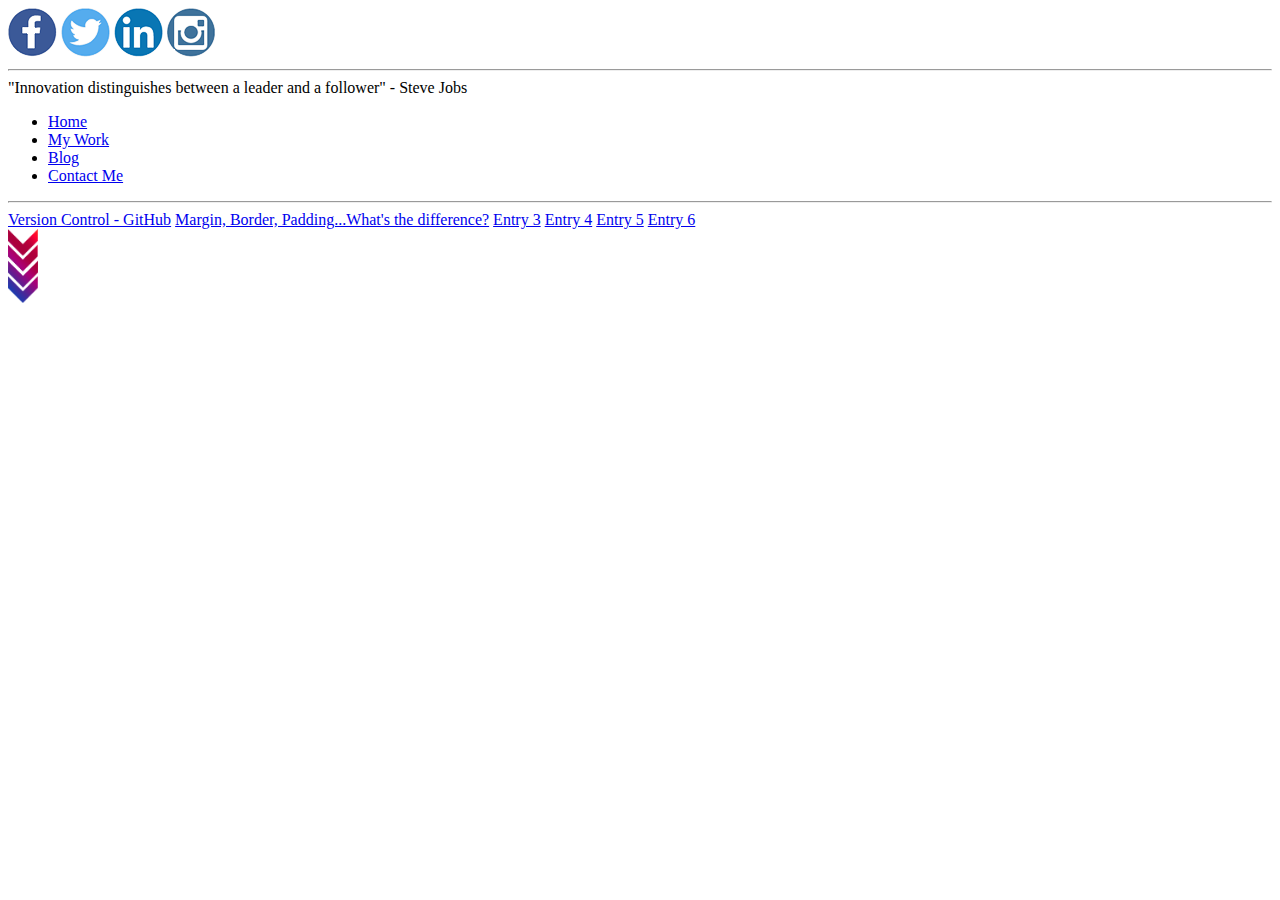
==== blog/index.html @ 5133f651 "done with blog post" ====
<!DOCTYPE html>
<html lang="en">
<head>
  <meta charset="UTF-8">
  <title>Blog</title>
</head>
  <body>
    <header class="social-elements">
      <img src="../imgs/social-fb.png" alt="Facebook">
      <img src="../imgs/social-twitter.png" alt="Twitter">
      <img src="../imgs/social-linkedin.png" alt="LinkedIn">
      <img src="../imgs/social-insta.png" alt="Instagram">
    </header>

    <hr>

    <header class="navi">
      <span class="insp-quote">"Innovation distinguishes between a leader and a follower" - Steve Jobs</span>
      <ul>
        <li>
          <a href="../index.html">Home</a>
        </li>

        <li>
          <a href="../projects.html">My Work</a>
        </li>

        <li>
          <a href="index.html">Blog</a>
        </li>

        <li>
          <a href="../contact.html">Contact Me</a>
        </li>
      </ul>
    </header>

    <hr>

    <main id="blog-entries">
      <a href="git.html" class="blog-entry">Version Control - GitHub</a>
      <a href="css-concepts.html" class="blog-entry">Margin, Border, Padding...What's the difference?</a>
      <a href="#" class="blog-entry">Entry 3</a>
      <a href="#" class="blog-entry">Entry 4</a>
      <a href="#" class="blog-entry">Entry 5</a>
      <a href="#" class="blog-entry">Entry 6</a>
    </main>

    <img src="../imgs/down-arrows.png" alt="sliding-arrow" width="30">
  </body>
</html>
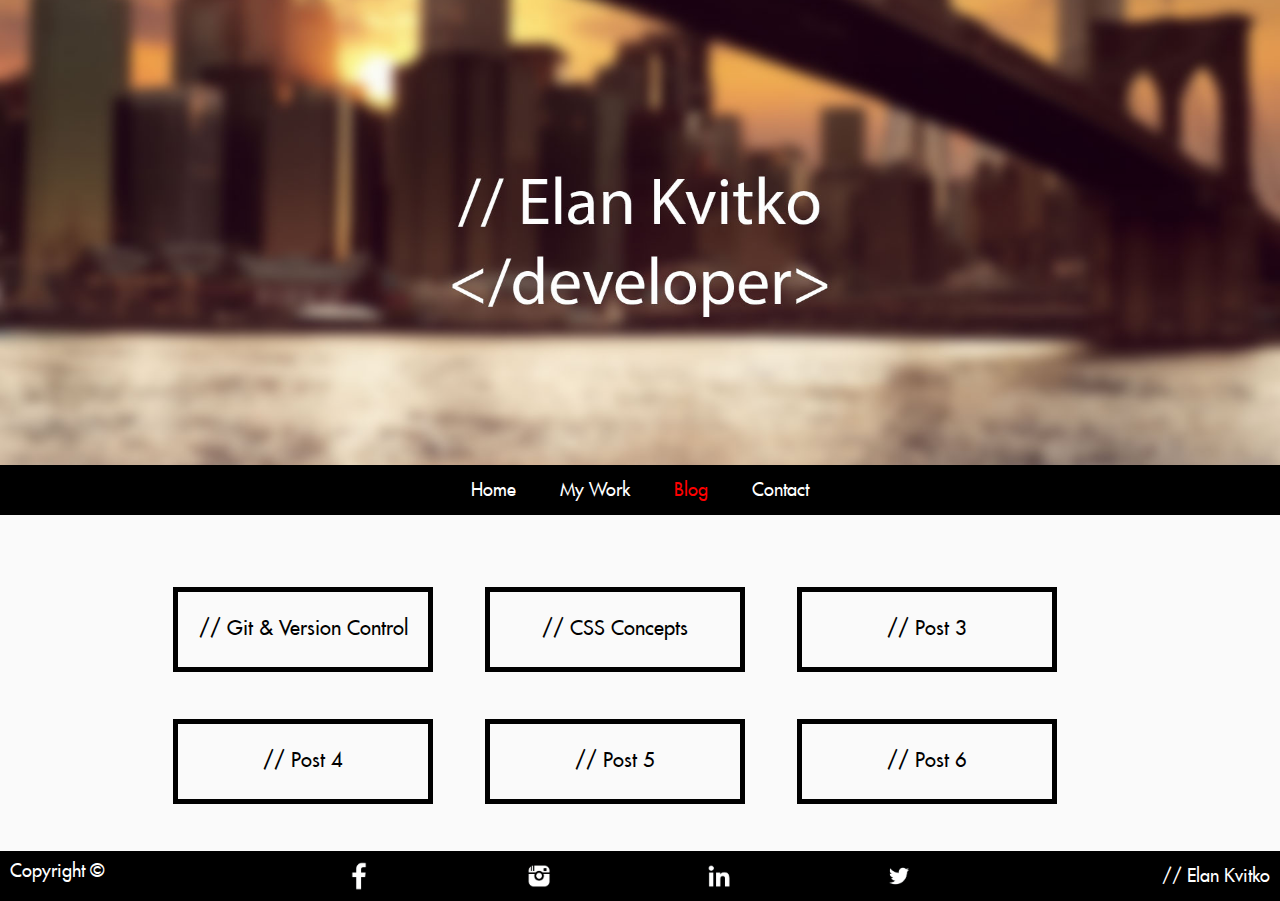
==== commit e418056d: "change everything" ====
--- a/blog/index.html
+++ b/blog/index.html
@@ -2,50 +2,58 @@
 <html lang="en">
 <head>
   <meta charset="UTF-8">
-  <title>Blog</title>
+  <title>Elan Kvitko</title>
+  <link rel="stylesheet" href="../stylesheets/default.css">
+  <link rel="stylesheet" href="../stylesheets/blog-index.css">
+  <script src="https://cdnjs.cloudflare.com/ajax/libs/jquery/2.2.1/jquery.min.js"></script>
+  <script src="../scripts/modernizr-2.6.1.min.js"></script>
+  <script src="../js/footer-social-all-pages.js"></script>
+  <script src="../js/color.js"></script>
+  <script src="../garand-sticky/jquery.sticky.js"></script>
 </head>
   <body>
-    <header class="social-elements">
-      <img src="../imgs/social-fb.png" alt="Facebook">
-      <img src="../imgs/social-twitter.png" alt="Twitter">
-      <img src="../imgs/social-linkedin.png" alt="LinkedIn">
-      <img src="../imgs/social-insta.png" alt="Instagram">
-    </header>
+    <header class="bg"></header>
 
-    <hr>
-
-    <header class="navi">
-      <span class="insp-quote">"Innovation distinguishes between a leader and a follower" - Steve Jobs</span>
-      <ul>
-        <li>
-          <a href="../index.html">Home</a>
-        </li>
-
-        <li>
-          <a href="../projects.html">My Work</a>
-        </li>
-
-        <li>
-          <a href="index.html">Blog</a>
-        </li>
-
-        <li>
-          <a href="../contact.html">Contact Me</a>
-        </li>
+    <header id="sticker">
+      <ul class="navi">
+        <li><a href="../index.html">Home</a></li>
+        <li><a href="#">My Work</a></li>
+        <li><a href="index.html" class="active">Blog</a></li>
+        <li><a href="#">Contact</a></li>
       </ul>
     </header>
 
-    <hr>
-
-    <main id="blog-entries">
-      <a href="git.html" class="blog-entry">Version Control - GitHub</a>
-      <a href="css-concepts.html" class="blog-entry">Margin, Border, Padding...What's the difference?</a>
-      <a href="#" class="blog-entry">Entry 3</a>
-      <a href="#" class="blog-entry">Entry 4</a>
-      <a href="#" class="blog-entry">Entry 5</a>
-      <a href="#" class="blog-entry">Entry 6</a>
+    <main>
+      <table>
+        <tr>
+          <td class="entry1"><div class="boxes"><a href="git.html" class="main-posts entry-1">// Git & Version Control</a></div></td>
+          <td class="entry2"><div class="boxes"><a href="css-concepts.html" class="main-posts entry-2">// CSS Concepts</a></div></td>
+          <td class="entry3"><div class="boxes"><a href="" class="main-posts entry-3">// Post 3</a></div></td>
+        </tr>
+        <tr>
+          <td class="entry4"><div class="boxes"><a href="" class="main-posts entry-4">// Post 4</a></div></td>
+          <td class="entry5"><div class="boxes"><a href="" class="main-posts entry-5">// Post 5</a></div></td>
+          <td class="entry6"><div class="boxes"><a href="" class="main-posts entry-6">// Post 6</a></div></td>
+        </tr>
+      </table>
     </main>
 
-    <img src="../imgs/down-arrows.png" alt="sliding-arrow" width="30">
+    <footer>
+    <h3 class="copyright">Copyright &copy</h3>
+    <div class="social-icons">
+      <a href=""><img src="../imgs/social-fb-footer.png" alt="" class="fb-link"></a>
+      <a href=""><img src="../imgs/social-insta-footer.png" alt="" class="insta-link"></a>
+      <a href=""><img src="../imgs/social-linkedin-footer.png" alt="" class="linked-link"></a>
+      <a href=""><img src="../imgs/social-twitter-footer.png" alt="" class="twitter-link"></a>
+    </div>
+    <h3 class="footer-name">// Elan Kvitko</h3>
+  </footer>
+
+
+    <script>
+      $(document).ready(function(){
+        $("#sticker").sticky({topSpacing:0});
+      });
+    </script>
   </body>
 </html>--- a/stylesheets/default.css
+++ b/stylesheets/default.css
@@ -0,0 +1,185 @@
+/*Load Font*/
+@font-face {
+  font-family: Futura;
+  src: url(../fonts/FuturaExtended.ttf);
+}
+
+/*Reset CSS*/
+
+* {
+  margin: 0 auto;
+  padding: 0;
+}
+
+body {
+  background-color: #fafafa;
+}
+
+/*Style Top Header*/
+
+header.bg {
+  width: 100%;
+  height: 465px;
+  background-image: url("../imgs/nyc-3.jpg");
+  background-size: 100% ;
+  background-repeat: no-repeat;
+  background-position: center;
+}
+
+
+/*Style Header and Nav*/
+
+header {
+  width: 100%;
+  height: 50px;
+  background-color: #000;
+}
+
+header ul.navi {
+  text-align: center;
+  padding-top: 15px;
+}
+
+ul.navi li {
+  padding: 20px;
+  display: inline;
+}
+
+ul.navi li a {
+  text-decoration: none;
+  color: #fff;
+  font: 18px Futura;
+}
+
+ul.navi li a:hover {
+  -webkit-transition: color 0.5s ease;
+  transition: color 0.5s ease;
+  color: #ff0000;
+}
+
+ul.navi li a.active {
+  color: #ff0000;
+}
+
+/*Style main content*/
+
+main#me {
+  width: 80%;
+}
+
+main#me img.elan {
+  float: left;
+  margin-top: 50px;
+  margin-left: 50px;
+  width: 300px;
+}
+
+main#me div.dark-box {
+  float: left;
+  width: 400px;
+  height: 40px;
+  margin-top: 70px;
+  margin-left: 150px;
+  background-color: #2f2b2c;
+  border-bottom: 40px solid #1c1a1a;
+  border-radius: 10px;
+  text-align: center;
+}
+
+main#me div.dark-box p.name {
+  font: 18px Futura;
+  color: #ebebeb;
+  margin-top: 10px;
+}
+
+main#me div.dark-box p.pos {
+  font: 18px Futura;
+  color: #ff0000;
+  margin-top: 20px;
+}
+
+main#me div.dark-box section.about-text {
+  margin-top: 30px;
+  text-align: justify;
+}
+
+main#me div.dark-box img.lang-logo {
+  width: 400px;
+  margin-top: 20px;
+}
+
+/*Style Before Footer Blog Content*/
+
+h1.blog-home-head {
+  clear: both;
+  width: 913px;
+  padding-top: 70px;
+  margin-left: 150px;
+  font: 1.6em Futura;
+  padding-bottom: 10px;
+  border-bottom: 1px solid #000;
+}
+
+h1.blog-home-head span {
+  color: #ff0000;
+}
+
+div#latest {
+  padding-top: 30px;
+  clear: both;
+}
+
+div#latest img.css-logo {
+  width: 150px;
+  margin-left: 350px;
+  float: left;
+}
+
+div#latest a.entry-title {
+  float: left;
+  font: 40px Futura;
+  color: #000;
+  margin-top: 100px;
+  margin-left: 50px;
+  text-decoration: none;
+}
+
+
+/*Footer Styles*/
+
+footer {
+  clear: both;
+  width: 100%;
+  height: 50px;
+  background-color: #000;
+  text-align: center;
+}
+
+footer h3.copyright {
+  float: left;
+  padding-top: 10px;
+  margin-left: 10px;
+  font: 18px Futura;
+  color: #fff;
+}
+
+footer div.social-icons {
+  float: left;
+  margin-left: 90px;
+}
+
+footer div.social-icons img {
+  float: left;
+  width: 30px;
+  margin-top: 10px;
+  margin-left: 150px;
+}
+
+footer h3.footer-name {
+  /*clear: both;*/
+  float: right;
+  margin-top: 15px;
+  margin-right: 10px;
+  font: 18px Futura;
+  color: #fff;
+}--- a/stylesheets/blog-index.css
+++ b/stylesheets/blog-index.css
@@ -0,0 +1,24 @@
+main table {
+  margin-top: 70px;
+}
+
+main table tr td div.boxes {
+  width: 250px;
+  height: 50px;
+  border: 5px solid #000;
+  text-align: center;
+  margin-right: 50px;
+  margin-bottom: 45px;
+  padding-top: 25px;
+}
+
+main table tr td div.boxes a.main-posts {
+  font: 20px Futura;
+  color: #000;
+  text-decoration: none;
+}
+
+main table tr td div.boxes:hover {
+  transition: background-color 0.5s ease;
+  background-color: #ff0000;
+}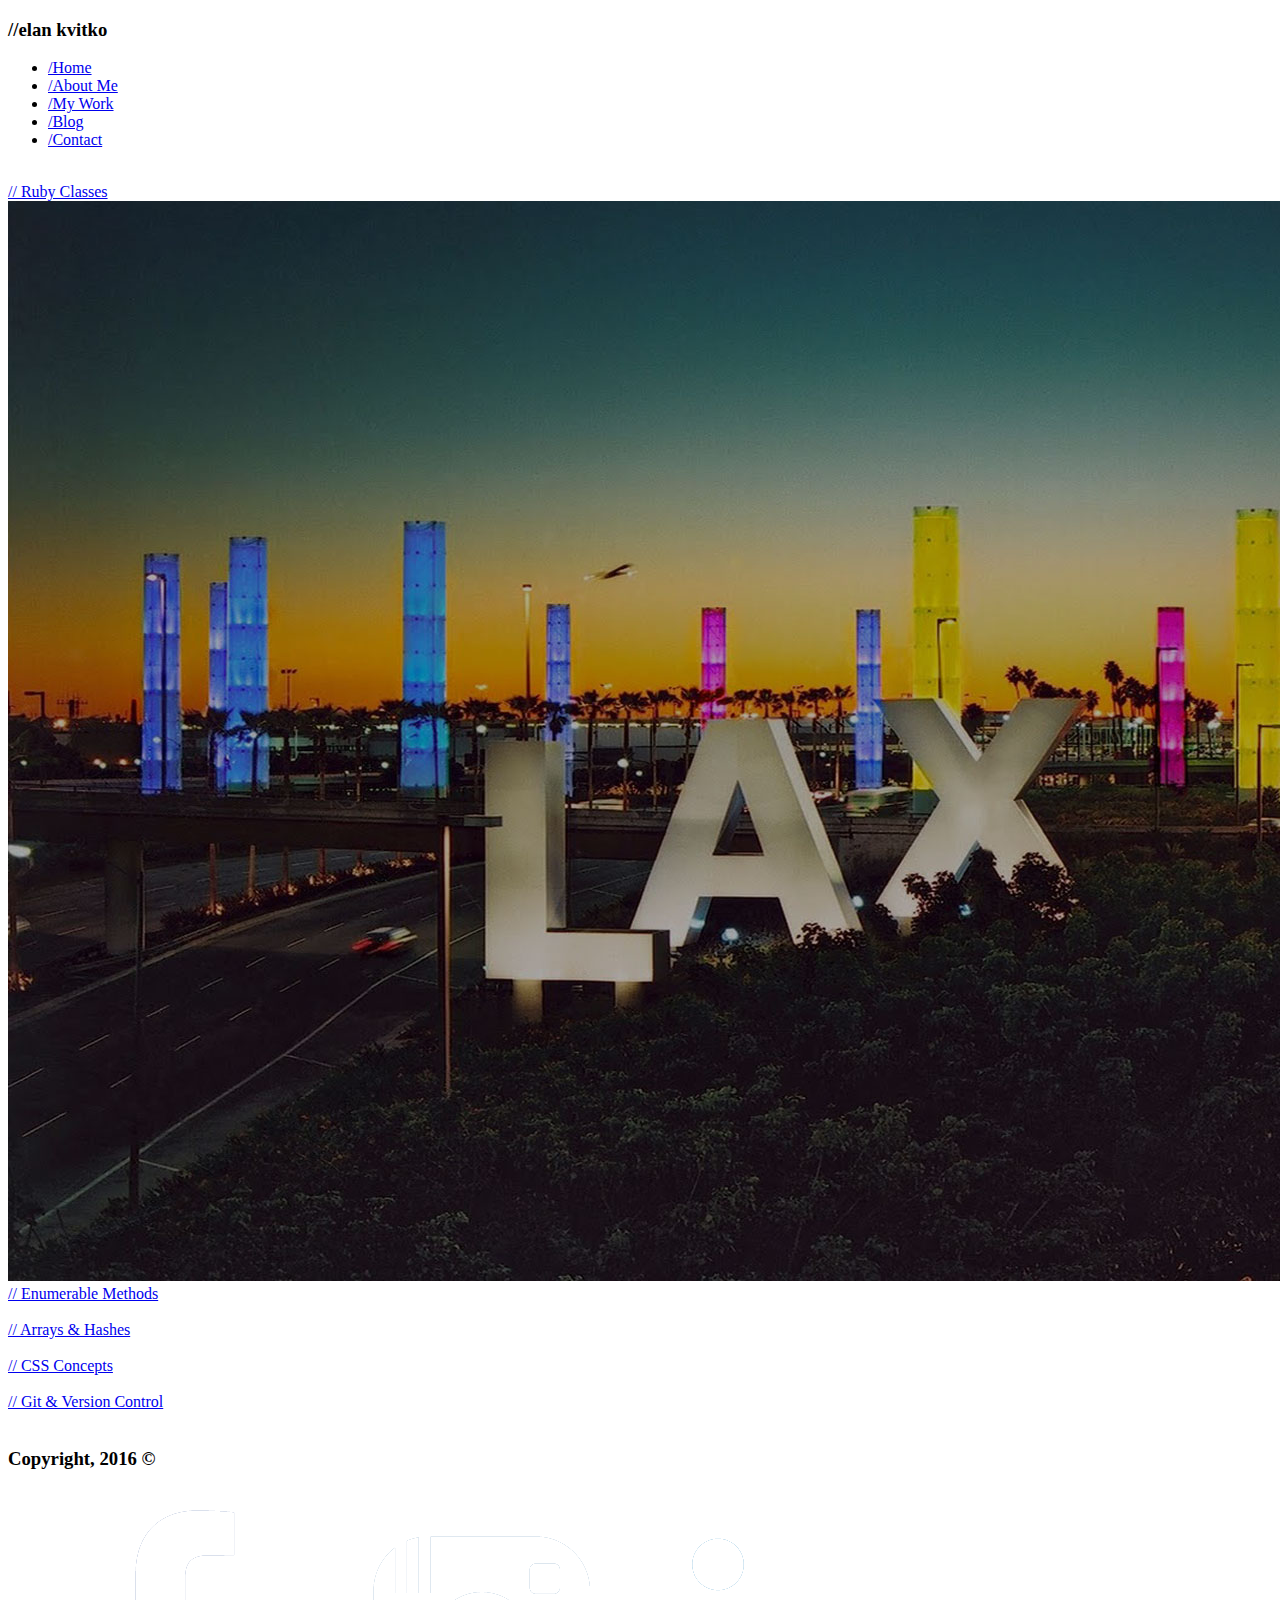
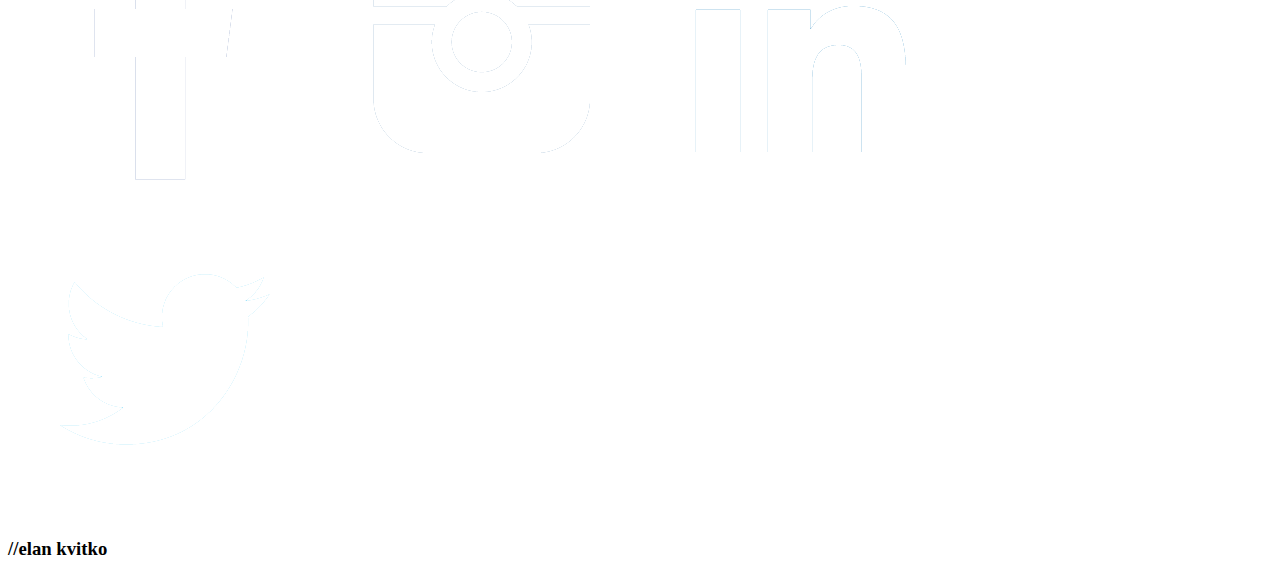
==== commit 4a79cbd3: "Merge pull request #8 from elan71592/edit-styles" ====
--- a/blog/index.html
+++ b/blog/index.html
@@ -3,56 +3,80 @@
 <head>
   <meta charset="UTF-8">
   <title>Elan Kvitko</title>
-  <link rel="stylesheet" href="../stylesheets/default.css">
-  <link rel="stylesheet" href="../stylesheets/blog-index.css">
-  <script src="https://cdnjs.cloudflare.com/ajax/libs/jquery/2.2.1/jquery.min.js"></script>
-  <script src="../scripts/modernizr-2.6.1.min.js"></script>
-  <script src="../js/footer-social-all-pages.js"></script>
+  <link rel="stylesheet" href="../css/style.css">
+  <link rel="stylesheet" href="../css/blog_index.css">
+  <link rel="stylesheet" href="../materialize/css/materialize.css">
+  <link rel="stylesheet" href="https://cdnjs.cloudflare.com/ajax/libs/normalize/3.0.3/normalize.min.css">
+  <link href="https://fonts.googleapis.com/icon?family=Material+Icons" rel="stylesheet">
   <script src="../js/color.js"></script>
   <script src="../garand-sticky/jquery.sticky.js"></script>
+  <script src="https://ajax.googleapis.com/ajax/libs/jquery/2.2.2/jquery.min.js"></script>
+  <script src="../js/color.js"></script>
+  <script src="../garand-sticky/jquery.sticky.js"></script>
+  <script src="../materialize/js/materialize.min.js"></script>
+  <script src="../jquery.bxslider/jquery.bxslider.min.js"></script>
 </head>
   <body>
-    <header class="bg"></header>
-
-    <header id="sticker">
-      <ul class="navi">
-        <li><a href="../index.html">Home</a></li>
-        <li><a href="#">My Work</a></li>
-        <li><a href="index.html" class="active">Blog</a></li>
-        <li><a href="#">Contact</a></li>
-      </ul>
+    <header>
+      <nav id="nav-wrapper">
+        <h3><span>//</span>elan kvitko</h3>
+        <ul class="nav">
+          <li><a href="../index.html" class="active">/Home</a></li>
+          <li><a href="#">/About Me</a></li>
+          <li><a href="#">/My Work</a></li>
+          <li><a href="#">/Blog</a></li>
+          <li><a href="#">/Contact</a></li>
+        </ul>
+      </nav>
     </header>
 
-    <main>
-      <table>
-        <tr>
-          <td class="entry1"><div class="boxes"><a href="git.html" class="main-posts entry-1">// Git & Version Control</a></div></td>
-          <td class="entry2"><div class="boxes"><a href="css-concepts.html" class="main-posts entry-2">// CSS Concepts</a></div></td>
-          <td class="entry3"><div class="boxes"><a href="" class="main-posts entry-3">// Post 3</a></div></td>
-        </tr>
-        <tr>
-          <td class="entry4"><div class="boxes"><a href="" class="main-posts entry-4">// Post 4</a></div></td>
-          <td class="entry5"><div class="boxes"><a href="" class="main-posts entry-5">// Post 5</a></div></td>
-          <td class="entry6"><div class="boxes"><a href="" class="main-posts entry-6">// Post 6</a></div></td>
-        </tr>
-      </table>
-    </main>
+    <div class="parallax-container one">
+      <div class="parallax"><img src="../imgs/blog-index.jpg" alt=""></div>
+    </div>
+
+    <div class="parallax-container two">
+      <a href="ruby-classes.html" class="center-link">//  Ruby Classes</a>
+      <div class="parallax"><img src="../imgs/blog-5.jpg" alt=""></div>
+    </div>
+
+    <div class="parallax-container two">
+      <a href="enumerable-methods.html" class="center-link">// Enumerable Methods</a>
+      <div class="parallax"><img src="../imgs/blog-4.jpg" alt=""></div>
+    </div>
+
+    <div class="parallax-container three">
+      <a href="arrays-hashes.html" class="center-link">// Arrays & Hashes</a>
+      <div class="parallax"><img src="../imgs/blog-3.jpg" alt=""></div>
+    </div>
+
+    <div class="parallax-container four">
+      <a href="css-concepts.html" class="center-link">// CSS Concepts</a>
+      <div class="parallax"><img src="../imgs/blog-2.jpg" alt=""></div>
+    </div>
+
+    <div class="parallax-container five">
+      <a href="git.html" class="center-link">// Git & Version Control</a>
+      <div class="parallax"><img src="../imgs/blog-1.jpg" alt=""></div>
+    </div>
+
 
     <footer>
-    <h3 class="copyright">Copyright &copy</h3>
-    <div class="social-icons">
-      <a href=""><img src="../imgs/social-fb-footer.png" alt="" class="fb-link"></a>
-      <a href=""><img src="../imgs/social-insta-footer.png" alt="" class="insta-link"></a>
-      <a href=""><img src="../imgs/social-linkedin-footer.png" alt="" class="linked-link"></a>
-      <a href=""><img src="../imgs/social-twitter-footer.png" alt="" class="twitter-link"></a>
-    </div>
-    <h3 class="footer-name">// Elan Kvitko</h3>
-  </footer>
+      <h3 class="copyright">Copyright, 2016 &copy;</h3>
 
+      <div class="social-icons">
+        <a href=""><img src="../imgs/social-fb-footer.png" alt="" class="fb-link"></a>
+        <a href=""><img src="../imgs/social-insta-footer.png" alt="" class="insta-link"></a>
+        <a href=""><img src="../imgs/social-linkedin-footer.png" alt="" class="linked"></a>
+        <a href=""><img src="../imgs/social-twitter-footer.png" alt="" class="twitter"></a>
+        <a href="http://github.com/elan71592"><img src="../imgs/git.png" alt="" class="git"></a>
+      </div>
+
+      <h3 class="footer-name">//elan kvitko</h3>
+    </footer>
 
     <script>
       $(document).ready(function(){
-        $("#sticker").sticky({topSpacing:0});
+        $('.parallax').parallax();
       });
     </script>
   </body>
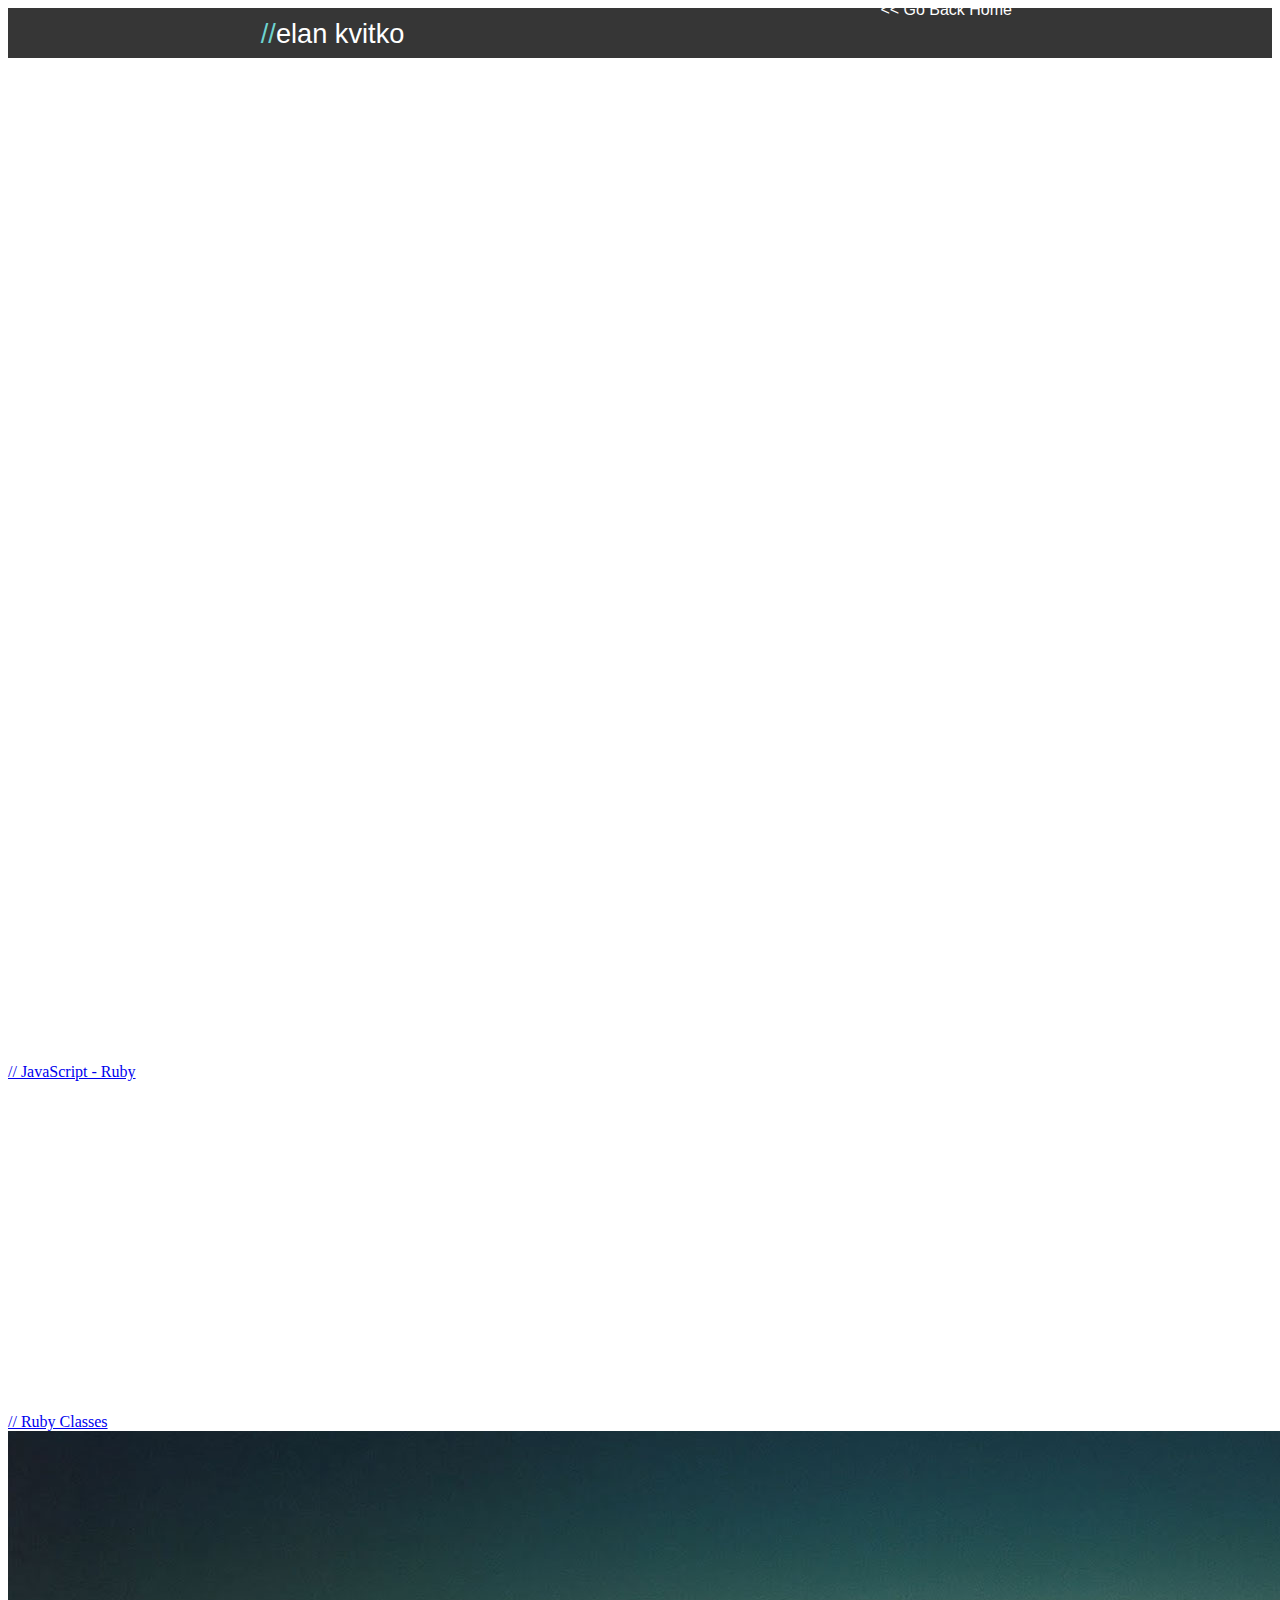
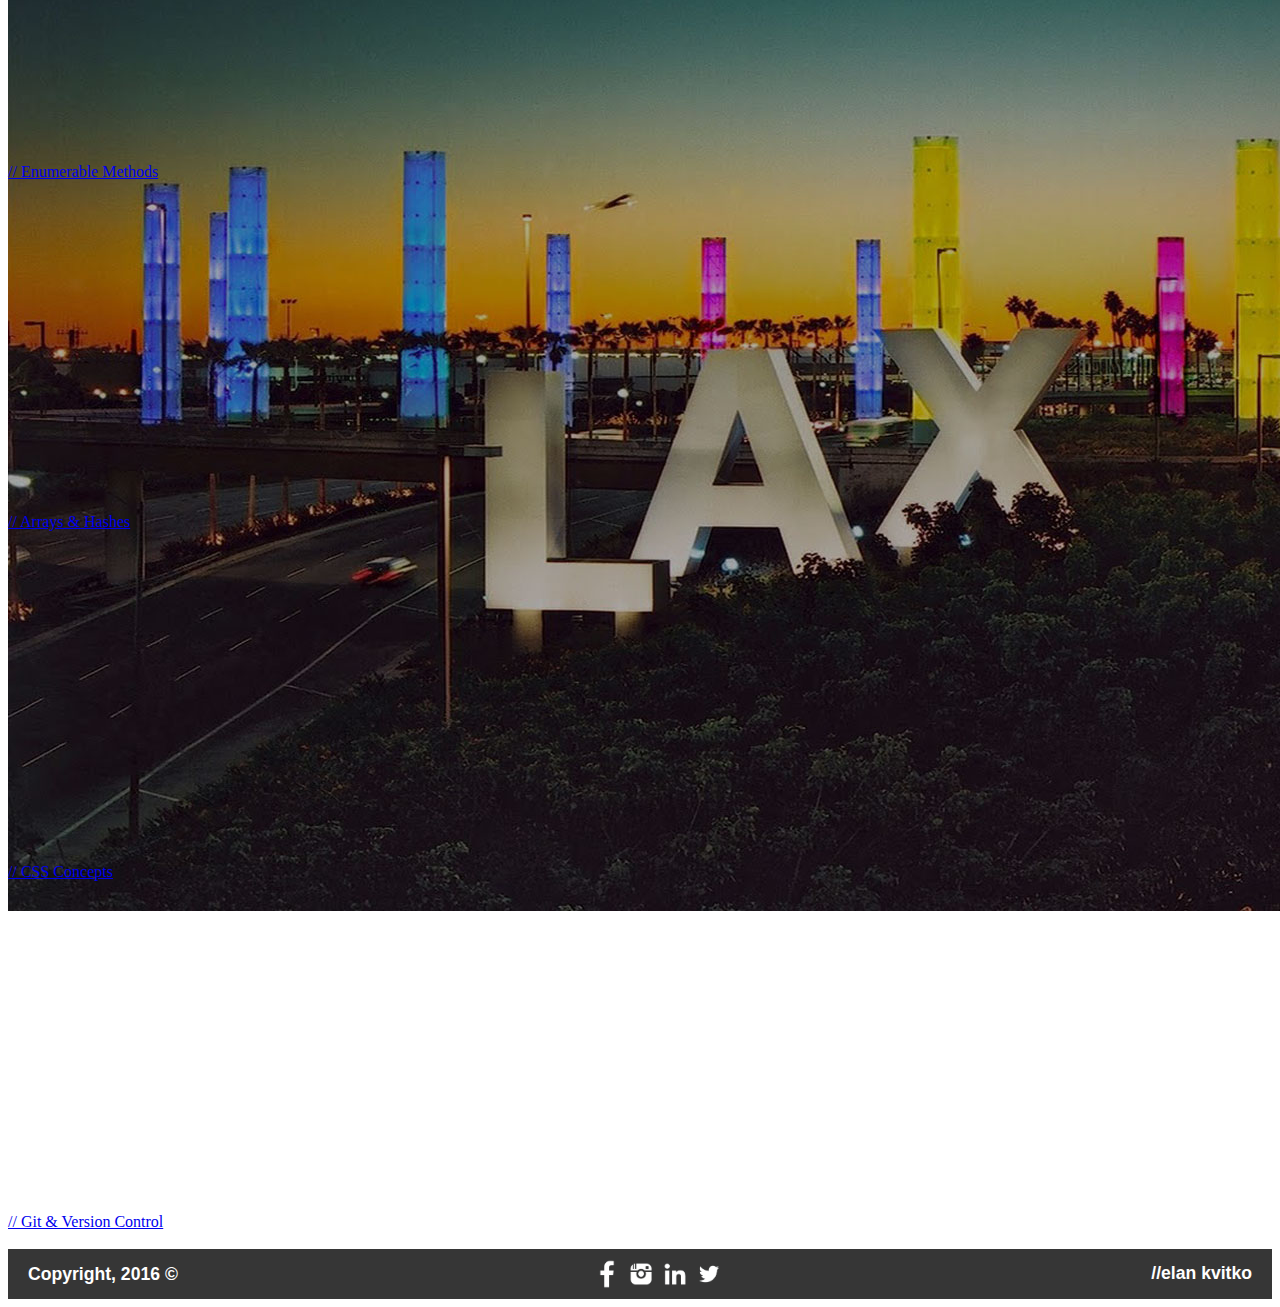
==== commit bb474803: "done 7.9" ====
--- a/blog/index.html
+++ b/blog/index.html
@@ -8,10 +8,9 @@
   <link rel="stylesheet" href="../materialize/css/materialize.css">
   <link rel="stylesheet" href="https://cdnjs.cloudflare.com/ajax/libs/normalize/3.0.3/normalize.min.css">
   <link href="https://fonts.googleapis.com/icon?family=Material+Icons" rel="stylesheet">
-  <script src="../js/color.js"></script>
+  <script src="https://ajax.googleapis.com/ajax/libs/jquery/2.2.2/jquery.min.js"></script>
+  <script src="../js/allPagesFooterColors.js"></script>
   <script src="../garand-sticky/jquery.sticky.js"></script>
-  <script src="https://ajax.googleapis.com/ajax/libs/jquery/2.2.2/jquery.min.js"></script>
-  <script src="../js/color.js"></script>
   <script src="../garand-sticky/jquery.sticky.js"></script>
   <script src="../materialize/js/materialize.min.js"></script>
   <script src="../jquery.bxslider/jquery.bxslider.min.js"></script>
@@ -21,17 +20,18 @@
       <nav id="nav-wrapper">
         <h3><span>//</span>elan kvitko</h3>
         <ul class="nav">
-          <li><a href="../index.html" class="active">/Home</a></li>
-          <li><a href="#">/About Me</a></li>
-          <li><a href="#">/My Work</a></li>
-          <li><a href="#">/Blog</a></li>
-          <li><a href="#">/Contact</a></li>
+          <li><a href="../index.html">&lt;&lt; Go Back Home</a></li>
         </ul>
       </nav>
     </header>
 
     <div class="parallax-container one">
       <div class="parallax"><img src="../imgs/blog-index.jpg" alt=""></div>
+    </div>
+
+    <div class="parallax-container two">
+      <a href="JavaScript.html" class="center-link">//  JavaScript - Ruby</a>
+      <div class="parallax"><img src="../imgs/blog-6.jpg" alt=""></div>
     </div>
 
     <div class="parallax-container two">
--- a/css/style.css
+++ b/css/style.css
@@ -0,0 +1,461 @@
+/*Style Header*/
+header {
+  width: 100%;
+  height: 590px;
+  background-image: url("../imgs/la-skyline.jpg");
+  background-size: cover;
+  background-repeat: no-repeat;
+  background-position: center center;
+}
+
+/*Style Menu Links Within Header*/
+nav#nav-wrapper {
+  width: 100%;
+  height: 50px;
+  background-color: #363636;
+  z-index: 3;
+}
+
+nav#nav-wrapper h3 {
+  margin-top: 10px;
+  margin-left: 20%;
+  float: left;
+  color: #fff;
+  font-family: 'Rubik', sans-serif;
+  font-weight: 500;
+  font-size: 1.7em;
+}
+
+nav#nav-wrapper h3 span {
+  color: #6ed3cf;
+}
+
+nav#nav-wrapper ul.nav {
+  float: right;
+  padding-right: 250px;
+  margin-top: -7px;
+}
+
+nav#nav-wrapper ul.nav li {
+  display: inline;
+  padding-right: 10px;
+}
+
+nav#nav-wrapper ul.nav li a {
+  color: #fff;
+  text-decoration: none;
+  font-family: 'Rubik', sans-serif;
+  font-weight: 500;
+  font-size: 1em;
+}
+
+nav#nav-wrapper ul.nav li a:hover {
+  -webkit-transition: color 0.5s ease;
+  transition: color 0.5s ease;
+  color: #6ed3cf;
+}
+
+/*End Link Styles Within Header*/
+
+/*Style Content In Header*/
+
+header div.header-content {
+  margin-left: 200px;
+  margin-top: 330px;
+}
+
+header div.header-content h3 {
+  width: 400px;
+  padding: 10px;
+  background: rgba(219,68,83,0.85);
+  font-family: 'Rubik', sans-serif;
+  font-weight: 500;
+  font-size: 1.7em;
+  text-align: center;
+  color: #fff;
+  display: block;
+}
+
+header div.header-content p {
+  text-align: center;
+  margin-top: -18px;
+  margin-left: 35px;
+  width: 330px;
+  background: rgba(128,128,128,0.85);
+  display: block;
+  font-family: 'Rubik', sans-serif;
+  font-weight: 500;
+  font-size: 0.8em;
+  padding: 10px;
+  color: #fff;
+}
+
+/*End Style Content In Header*/
+/*End Style Header*/
+
+
+/*Style Sub-Header Bar*/
+
+div.resume-download {
+  width: 100%;
+  text-align: center;
+  padding-top: 20px;
+  padding-bottom: 25px;
+  -webkit-box-shadow: 2px 2px 20px #000;
+          box-shadow: 2px 2px 20px #000;
+}
+
+div.resume-download h3 {
+  font-family: 'Rubik', sans-serif;
+  font-weight: 500;
+  font-size: 2em;
+  color: #db4453;
+  display: inline;
+  padding-right: 90px;
+}
+
+div.resume-download a {
+  text-decoration: none;
+  font-family: 'Rubik', sans-serif;
+  font-weight: 500;
+  color: #db4453;
+  font-size: 1.5em;
+  border: 2px solid #db4453;
+  padding: 10px;
+  -webkit-border-radius: 10px;
+          border-radius: 10px;
+}
+
+div.resume-download a:hover {
+  -webkit-transition: color 0.5s ease;
+  transition: color 0.5s ease;
+  -webkit-transition: background-color 0.5s ease;
+  transition: background-color 0.5s ease;
+  color: #fff;
+  background-color: #db4453;
+}
+
+/*End Style Sub-Header Bar*/
+
+/*Style About Me Content*/
+
+section#about {
+  padding: 10px;
+  width: 100%;
+  height: 340px;
+  display: block;
+  background-color: #363636;
+}
+
+section#about h3 {
+  color: #db4453;
+  text-align: center;
+  margin-top: 5px;
+}
+
+section#about div.p-center {
+  width: 70%;
+  margin: 0 auto;
+  text-align: justify;
+  color: #fff;
+}
+
+/*End Style About Me Content*/
+
+
+/*Style My Work Parallax Image Content*/
+
+.my-work {
+  text-align: center;
+  margin-top: 155px;
+  font-family: 'Rubik', sans-serif;
+  font-weight: 700;
+  color: #db4453;
+  font-size: 4em;
+}
+
+/*End Style My Work Parallax Image Content*/
+
+/*Style My Work Page Content*/
+
+section#my-work-page {
+  height: 480px;
+  text-align: center;
+}
+
+section#my-work-page h3 {
+  text-align: center;
+}
+
+div.slider {
+  width: 80%;
+  margin: 0 auto;
+  margin-top: 30px;
+  box-shadow: 0px 5px 20px 5px;
+}
+
+.content-work {
+  background: rgba(0, 0, 0, 0.35);
+  border-radius: 3px;
+  box-shadow: 0 1px 5px rgba(0, 0, 0, 0.55);
+  font-family: Helvetica Neue, Helvetica, Arial, sans-serif;
+  position: fixed;
+  margin-left: 20px;
+  margin-right: 20px;
+  margin-top: 150px;
+}
+
+.slider .indicators .indicator-item.active {
+  background-color: #db4453 !important;
+}
+
+/*End Style My Work Page Content*/
+
+
+
+/*Style Blog Parallax Image Content*/
+
+.blog {
+  text-align: center;
+  margin-top: 155px;
+  font-family: 'Rubik', sans-serif;
+  font-weight: 700;
+  color: #db4453;
+  font-size: 4em;
+}
+
+/*End Style Blog Parallax Image Content*/
+
+
+/*Style Blog Page Content*/
+
+section#blog-page {
+  width: 100%;
+  height: 350px;
+  border-bottom: 1px solid #db4453;
+}
+
+section#blog-page div#section1 {
+  float: left;
+  margin-top: 30px;
+  width: 400px;
+  border-right: 2px solid #db4453;
+}
+
+section#blog-page div#section1 h3 {
+  padding-left: 50px;
+  font-family: 'Rubik', sans-serif;
+  font-weight: 700;
+  color: #db4453;
+  font-size: 3em;
+}
+
+section#blog-page div#section2 {
+  float: left;
+  margin-top: 30px;
+  margin-left: 40px;
+  height: 300px;
+  width: 800px;
+}
+
+div.bx-viewport {
+  height: 255px !important;
+}
+
+h3.see-all-posts {
+  clear: both;
+  margin-top: 0;
+  margin-bottom: 0;
+  padding-top: 30px;
+  padding-bottom: 30px;
+  text-align: center;
+  font-family: 'Rubik', sans-serif;
+  font-weight: 500;
+  color: #db4453;
+  font-size: 3em;
+  border-bottom: 1px solid #db4453;
+}
+
+h3.see-all-posts a {
+  color: #db4453;
+  text-decoration: underline;
+}
+
+/*End Style Blog Page Content*/
+
+/*Style Contact Page Content*/
+
+#map {
+  width: 100%;
+  height: 400px;
+  position: absolute;
+}
+
+div.map-overlay {
+  width: 100%;
+  height: 200px;
+  position: relative;
+  margin-top: -80px;
+  z-index: 1;
+  /* Permalink - use to edit and share this gradient: http://colorzilla.com/gradient-editor/#000000+0,000000+100&0.65+0,0+100;Neutral+Density */
+background: -moz-linear-gradient(top,  rgba(0,0,0,0.65) 0%, rgba(0,0,0,0) 100%); /* FF3.6-15 */
+background: -webkit-linear-gradient(top,  rgba(0,0,0,0.65) 0%,rgba(0,0,0,0) 100%); /* Chrome10-25,Safari5.1-6 */
+background: linear-gradient(to bottom,  rgba(0,0,0,0.65) 0%,rgba(0,0,0,0) 100%); /* W3C, IE10+, FF16+, Chrome26+, Opera12+, Safari7+ */
+filter: progid:DXImageTransform.Microsoft.gradient( startColorstr='#a6000000', endColorstr='#00000000',GradientType=0 ); /* IE6-9 */
+
+
+}
+
+section#contact-page h3.email {
+  text-align: center;
+  font-family: 'Rubik', sans-serif;
+  font-weight: 500;
+  color: #db4453;
+  font-size: 3em;
+  padding-top: 270px;
+}
+
+section#contact-page div.call h3 {
+  text-align: center;
+  font-family: 'Rubik', sans-serif;
+  font-weight: 500;
+  color: #db4453;
+  font-size: 3em;
+  padding-top: 25px;
+  padding-bottom: 25px;
+  border-top: 2px solid #db4453;
+  border-bottom: 40px solid #6ed3cf;
+  margin-bottom: 0;
+}
+
+section#contact-page form {
+  margin: 0 auto;
+  width: 880px;
+}
+
+#contact-form #submit-button {
+    width: 20%;
+    color:#FFF;
+    border:none;
+    background-color:#db4453;
+    -webkit-border-radius: 8px;
+            border-radius: 8px;
+    padding: 10px;
+
+}
+
+#contact-form input,
+#contact-form select,
+#contact-form textarea,
+#contact-form label {
+    font-family: 'Rubik', sans-serif;
+    margin-bottom:2px;
+    font-size: 16px;
+}
+
+#contact-form input,
+#contact-form select,
+#contact-form textarea,
+#contact-form label placeholder {
+    font: 14px Rubik;
+    margin-bottom:2px;
+}
+
+#contact-form #name, #email, #phone {
+  display: block;
+  width: 100%;
+  border: none;
+  border-bottom: 1px solid #ff0000;
+  background-color: transparent;
+  outline: none;
+  height: 3rem;
+  margin: 0 0 15px 0;
+  padding: 0;
+  -webkit-transition: all .3s;
+  transition: all .3s;
+}
+
+#contact-form #message {
+  display: block;
+  width: 100%;
+  border: none;
+  border-bottom: 1px solid #ff0000;
+  background-color: transparent;
+  outline: none;
+  height: 3rem;
+  margin: 0 0 15px 0;
+  padding: 0;
+  -webkit-transition: all .3s;
+  transition: all .3s;
+}
+
+#contact-form textarea {
+    height: 400px;
+    resize: none;
+  }
+
+/*End Style Contact Page Content*/
+
+/*Style Footer*/
+
+footer {
+  width: 100%;
+  height: 50px;
+  padding: 0;
+  background-color: #363636;
+}
+
+footer h3.copyright {
+  float: left;
+  font-family: 'Rubik', sans-serif;
+  color: #fff;
+  font-size: 1.1em;
+  margin-bottom: 0;
+  margin-top: 15px;
+  margin-right: -130px;
+  padding-left: 20px;
+}
+
+footer h3.footer-name {
+  float: right;
+  font-family: 'Rubik', sans-serif;
+  color: #fff;
+  font-size: 1.1em;
+  margin-bottom: 0;
+  margin-top: -30px;
+  padding-right: 20px;
+}
+
+footer div {
+  text-align: center;
+  padding-top: 10px;
+}
+
+footer div.social-icons img {
+  display: inline;
+  width: 30px;
+}
+
+/*End Style Footer*/
+
+
+/*Style Parallax Image Heights*/
+
+div.one {
+  height: 465px;
+}
+
+div.two {
+  height: 350px;
+}
+
+div.three {
+  height: 350px;
+}
+
+div.four {
+  height: 350px;
+  z-index: 2;
+}
+
+/*End Style Parallax Image Heights*/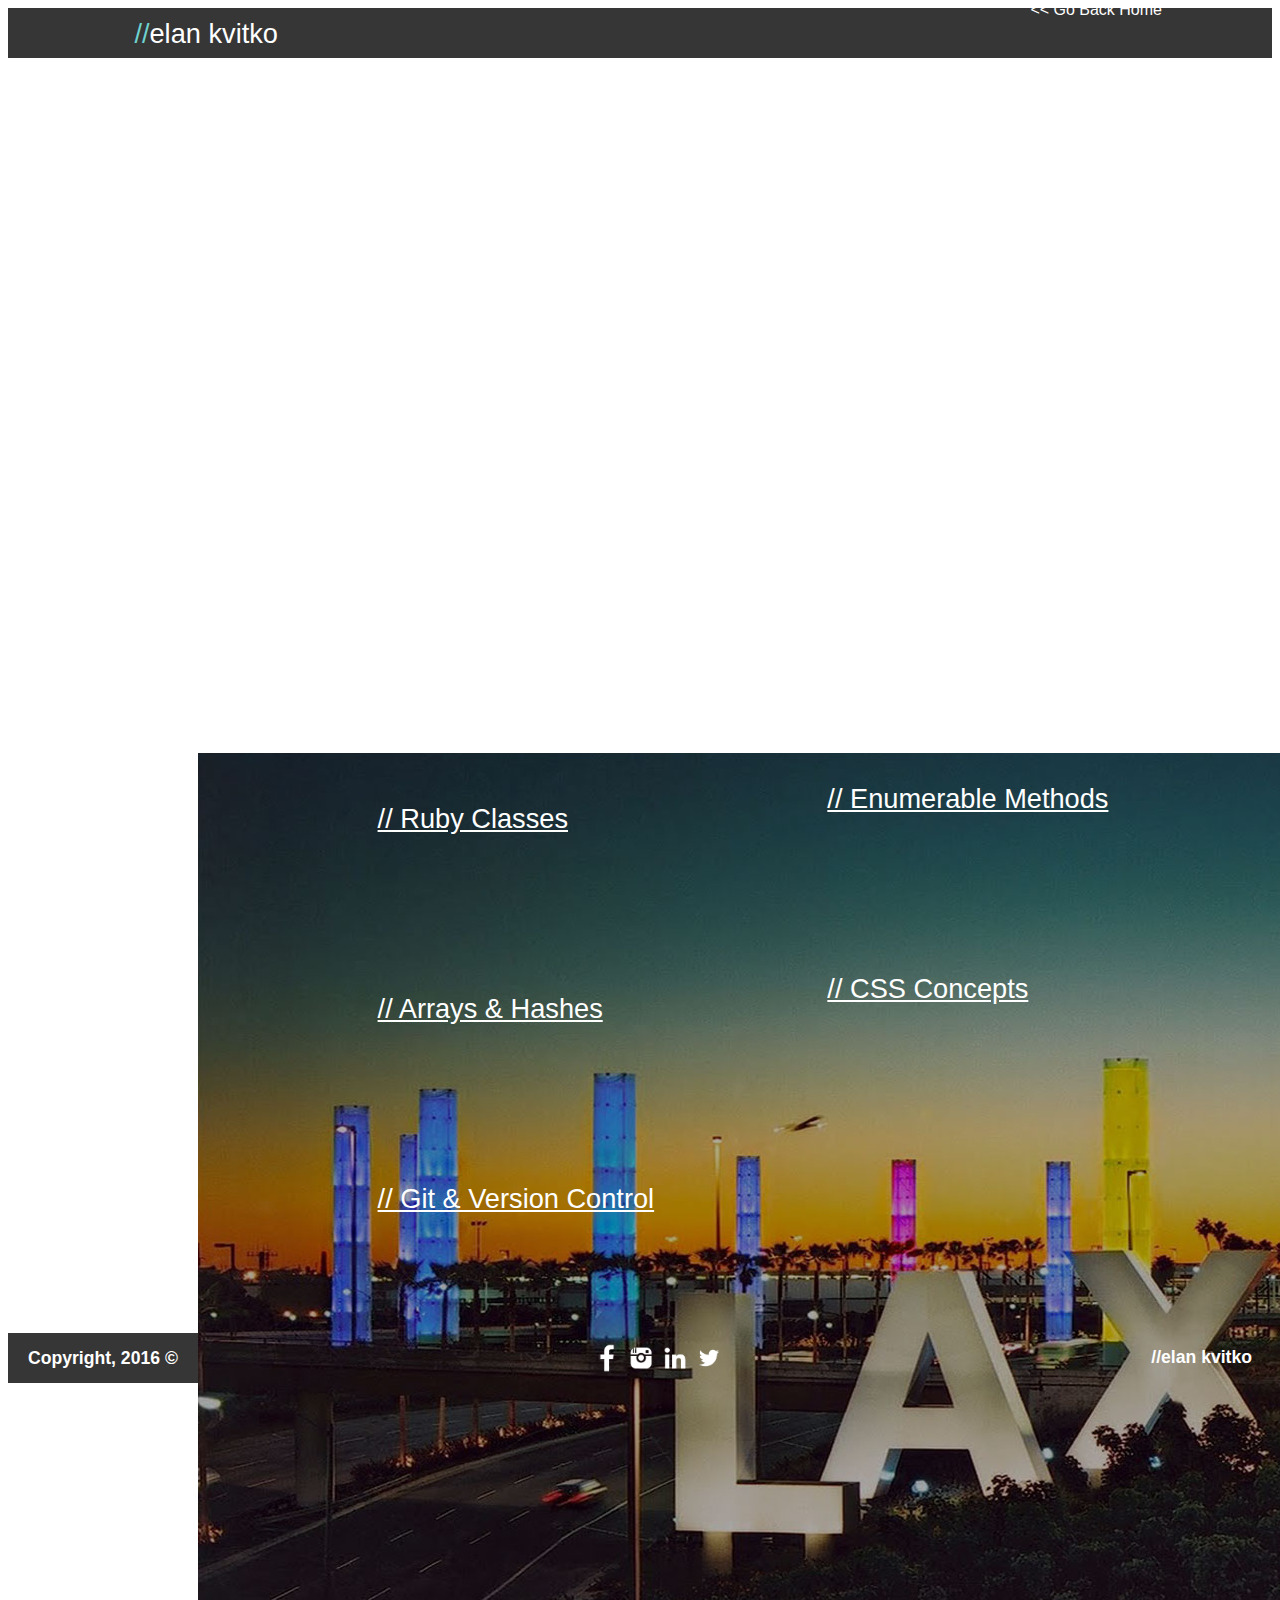
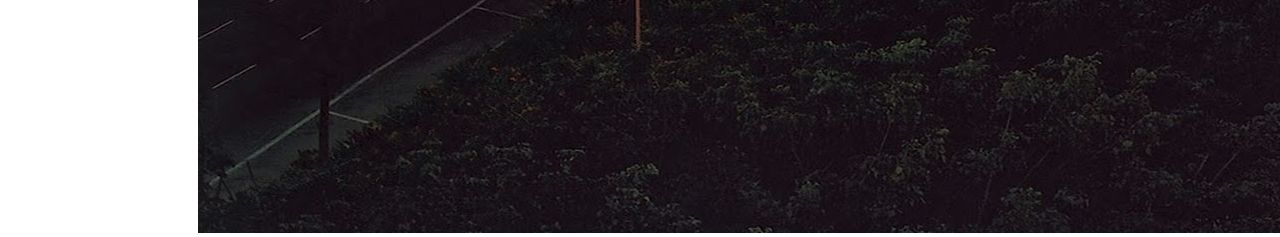
==== commit 98611c97: "add few updates" ====
--- a/blog/index.html
+++ b/blog/index.html
@@ -26,48 +26,54 @@
     </header>
 
     <div class="parallax-container one">
-      <div class="parallax"><img src="../imgs/blog-index.jpg" alt=""></div>
+        <div class="parallax"><img src="../imgs/blog-index.jpg" alt=""></div>
     </div>
 
-    <div class="parallax-container two">
-      <a href="JavaScript.html" class="center-link">//  JavaScript - Ruby</a>
-      <div class="parallax"><img src="../imgs/blog-6.jpg" alt=""></div>
+    <div id="container">
+      <div class="parallax-container odd">
+        <a href="tdd.html" class="center-link">// Test Driven Development</a>
+        <div class="parallax"><img src="../imgs/blog-1.jpg" alt=""></div>
+      </div>
+
+      <div class="parallax-container even">
+        <a href="JavaScript.html" class="center-link">//  JavaScript - Ruby</a>
+        <div class="parallax"><img src="../imgs/blog-6.jpg" alt=""></div>
+      </div>
+
+      <div class="parallax-container odd">
+        <a href="ruby-classes.html" class="center-link">//  Ruby Classes</a>
+        <div class="parallax"><img src="../imgs/blog-5.jpg" alt=""></div>
+      </div>
+
+      <div class="parallax-container even">
+        <a href="enumerable-methods.html" class="center-link">// Enumerable Methods</a>
+        <div class="parallax"><img src="../imgs/blog-4.jpg" alt=""></div>
+      </div>
+
+      <div class="parallax-container odd">
+        <a href="arrays-hashes.html" class="center-link">// Arrays & Hashes</a>
+        <div class="parallax"><img src="../imgs/blog-3.jpg" alt=""></div>
+      </div>
+
+      <div class="parallax-container even">
+        <a href="css-concepts.html" class="center-link">// CSS Concepts</a>
+        <div class="parallax"><img src="../imgs/blog-2.jpg" alt=""></div>
+      </div>
+
+      <div class="parallax-container odd last">
+        <a href="git.html" class="center-link">// Git & Version Control</a>
+        <div class="parallax"><img src="../imgs/blog-1.jpg" alt=""></div>
+      </div>
     </div>
-
-    <div class="parallax-container two">
-      <a href="ruby-classes.html" class="center-link">//  Ruby Classes</a>
-      <div class="parallax"><img src="../imgs/blog-5.jpg" alt=""></div>
-    </div>
-
-    <div class="parallax-container two">
-      <a href="enumerable-methods.html" class="center-link">// Enumerable Methods</a>
-      <div class="parallax"><img src="../imgs/blog-4.jpg" alt=""></div>
-    </div>
-
-    <div class="parallax-container three">
-      <a href="arrays-hashes.html" class="center-link">// Arrays & Hashes</a>
-      <div class="parallax"><img src="../imgs/blog-3.jpg" alt=""></div>
-    </div>
-
-    <div class="parallax-container four">
-      <a href="css-concepts.html" class="center-link">// CSS Concepts</a>
-      <div class="parallax"><img src="../imgs/blog-2.jpg" alt=""></div>
-    </div>
-
-    <div class="parallax-container five">
-      <a href="git.html" class="center-link">// Git & Version Control</a>
-      <div class="parallax"><img src="../imgs/blog-1.jpg" alt=""></div>
-    </div>
-
 
     <footer>
       <h3 class="copyright">Copyright, 2016 &copy;</h3>
 
       <div class="social-icons">
-        <a href=""><img src="../imgs/social-fb-footer.png" alt="" class="fb-link"></a>
-        <a href=""><img src="../imgs/social-insta-footer.png" alt="" class="insta-link"></a>
-        <a href=""><img src="../imgs/social-linkedin-footer.png" alt="" class="linked"></a>
-        <a href=""><img src="../imgs/social-twitter-footer.png" alt="" class="twitter"></a>
+        <a href="http://facebook.com/lashkin"><img src="../imgs/social-fb-footer.png" alt="" class="fb-link"></a>
+        <a href="http://instagram.com/idkelan"><img src="../imgs/social-insta-footer.png" alt="" class="insta-link"></a>
+        <a href="https://www.linkedin.com/in/elan-kvitko-104855a3"><img src="../imgs/social-linkedin-footer.png" alt="" class="linked"></a>
+        <a href="http://twitter.com/elan71592"><img src="../imgs/social-twitter-footer.png" alt="" class="twitter"></a>
         <a href="http://github.com/elan71592"><img src="../imgs/git.png" alt="" class="git"></a>
       </div>
 
--- a/css/style.css
+++ b/css/style.css
@@ -1,4 +1,8 @@
 /*Style Header*/
+body {
+  background-color: #fff;
+}
+
 header {
   width: 100%;
   height: 590px;
@@ -306,16 +310,25 @@
 
 }
 
+section#contact-page {
+  float: left;
+  padding-bottom: 50px;
+}
+
+div#twitter-side {
+  float: left;
+}
+
 section#contact-page h3.email {
-  text-align: center;
   font-family: 'Rubik', sans-serif;
   font-weight: 500;
   color: #db4453;
   font-size: 3em;
   padding-top: 270px;
-}
-
-section#contact-page div.call h3 {
+  margin-left: 240px;
+}
+
+div.call h3 {
   text-align: center;
   font-family: 'Rubik', sans-serif;
   font-weight: 500;
@@ -326,11 +339,18 @@
   border-top: 2px solid #db4453;
   border-bottom: 40px solid #6ed3cf;
   margin-bottom: 0;
+  clear: both;
+}
+
+div#contact-form {
+  float: left;
 }
 
 section#contact-page form {
   margin: 0 auto;
-  width: 880px;
+  width: 600px;
+  margin-left: 30px;
+  margin-right: 50px;
 }
 
 #contact-form #submit-button {
@@ -458,4 +478,212 @@
   z-index: 2;
 }
 
-/*End Style Parallax Image Heights*/+/*End Style Parallax Image Heights*/
+
+@media only screen and (max-width: 1500px) {
+  nav#nav-wrapper h3 {
+    margin-top: 10px;
+    margin-left: 10%;
+    float: left;
+    color: #fff;
+    font-family: 'Rubik', sans-serif;
+    font-weight: 500;
+    font-size: 1.7em;
+  }
+
+  nav#nav-wrapper ul.nav {
+    float: right;
+    padding-right: 100px;
+    margin-top: -7px;
+  }
+}
+
+@media (max-width:1240px) and (min-width:1200px) {
+  section#blog-page div#section1 {
+    margin-top: -100px;
+    width: 100%;
+    border-bottom: 2px solid #db4453;
+    border-right: 0px;
+  }
+  section#blog-page div#section2 {
+    clear: both;
+    height: 300px;
+    width: 100%;
+    margin: 0 auto;
+  }
+  section#blog-page div#section1 h3 {
+    visibility: hidden;
+  }
+  section#blog-page div#section1 h3:after {
+    content: 'HERE\'S THE LATEST FROM MY BLOG';
+    font-family: 'Rubik', sans-serif;
+    font-weight: 700;
+    color: #db4453;
+    font-size: 1em;
+    visibility: visible;
+    text-align: center;
+    padding-left: 30px;
+  }
+  section#blog-page {
+    width: 100%;
+    height: 420px;
+    border-bottom: 1px solid #db4453;
+  }
+  .bx-wrapper {
+    position: relative;
+    margin: 0 auto 60px;
+    padding: 0;
+    width: 800px;
+    padding-top: 25px;
+  }
+}
+
+ @media (max-width:1200px) and (min-width:1000px){
+  section#blog-page div#section1 {
+    margin-top: -100px;
+    width: 100%;
+    border-bottom: 2px solid #db4453;
+    border-right: 0px;
+  }
+  section#blog-page div#section2 {
+    clear: both;
+    height: 300px;
+    width: 100%;
+    margin: 0 auto;
+  }
+  section#blog-page div#section1 h3 {
+    visibility: hidden;
+  }
+  section#blog-page div#section1 h3:after {
+    content: 'HERE\'S THE LATEST FROM MY BLOG';
+    font-family: 'Rubik', sans-serif;
+    font-weight: 700;
+    color: #db4453;
+    font-size: 1em;
+    visibility: visible;
+    text-align: center;
+    padding-left: 30px;
+  }
+  section#blog-page {
+    width: 100%;
+    height: 420px;
+    border-bottom: 1px solid #db4453;
+  }
+  .bx-wrapper {
+    position: relative;
+    margin: 0 auto 60px;
+    padding: 0;
+    width: 800px;
+    padding-top: 25px;
+  }
+}
+
+@media (max-width:1050px) and (min-width:1000px) {
+  section#about {
+    padding: 10px;
+    width: 100%;
+    height: 340px;
+    display: block;
+    background-color: #363636;
+  }
+
+  section#about div.p-center {
+    width: 90%;
+    margin: 0 auto;
+    text-align: justify;
+    color: #fff;
+  }
+}
+
+@media (max-width:1000px) and (min-width:400px) {
+  section#contact-page h3.email {
+    text-align: center;
+    margin-left: 0;
+  }
+
+  div#twitter-side {
+    float: none;
+    text-align: center;
+  }
+
+  section#contact-page form {
+    width: 900px;
+  }
+
+
+   div.resume-download h3 {
+    display: block;
+    padding-right: 0px;
+    padding-top: 5px;
+  }
+
+  section#about {
+    padding: 10px;
+    width: 100%;
+    height: 340px;
+    display: block;
+    background-color: #363636;
+  }
+
+  section#about div.p-center {
+    width: 90%;
+    margin: 0 auto;
+    text-align: justify;
+    color: #fff;
+  }
+
+  section#blog-page div#section1 {
+    margin-top: -100px;
+    width: 100%;
+    border-bottom: 2px solid #db4453;
+    border-right: 0px;
+  }
+  section#blog-page div#section2 {
+    clear: both;
+    height: 300px;
+    width: 100%;
+    margin: 0 auto;
+  }
+  section#blog-page div#section1 h3 {
+    visibility: hidden;
+  }
+  section#blog-page div#section1 h3:after {
+    content: 'HERE\'S THE LATEST FROM MY BLOG';
+    font-family: 'Rubik', sans-serif;
+    font-weight: 700;
+    color: #db4453;
+    font-size: 1em;
+    visibility: visible;
+    text-align: center;
+    margin-left: -70px;
+    padding-left: 30px;
+  }
+  section#blog-page {
+    width: 100%;
+    height: 420px;
+    border-bottom: 1px solid #db4453;
+  }
+  .bx-wrapper {
+    position: relative;
+    margin: 0 auto 60px;
+    padding: 0;
+    width: 800px;
+    padding-top: 25px;
+  }
+}
+
+@media (max-width:399px) and (min-width:300px) {
+  div.call h3 {
+    text-align: center;
+    font-family: 'Rubik', sans-serif;
+    font-weight: 500;
+    color: #db4453;
+    font-size: 2.7em;
+    padding-top: 25px;
+    padding-bottom: 25px;
+    border-top: 2px solid #db4453;
+    border-bottom: 40px solid #6ed3cf;
+    margin-bottom: 0;
+    clear: both;
+  }
+}--- a/css/blog_index.css
+++ b/css/blog_index.css
@@ -0,0 +1,49 @@
+header {
+  background-image: none;
+  height: auto;
+}
+
+.one {
+  width: 100%;
+}
+
+#container {
+  margin-left: 15%;
+}
+
+a.center-link {
+  font-family: 'Rubik', sans-serif;
+  font-weight: 500;
+  font-size: 1.7em;
+  color: #fff;
+  margin-top: 50px;
+  position: absolute;
+  margin-left: 180px;
+}
+
+a.center-link:hover {
+  transition: color 0.5s ease;
+  color: #6ed3cf;
+}
+
+footer {
+  clear: both;
+}
+
+.even {
+  width: 40%;
+  height: 150px !important;
+  margin: 20px;
+  float: left;
+}
+
+.odd {
+  width: 40%;
+  height: 150px !important;
+  margin-top: 40px;
+  float: left;
+}
+
+.last {
+  margin-bottom: 50px;
+}